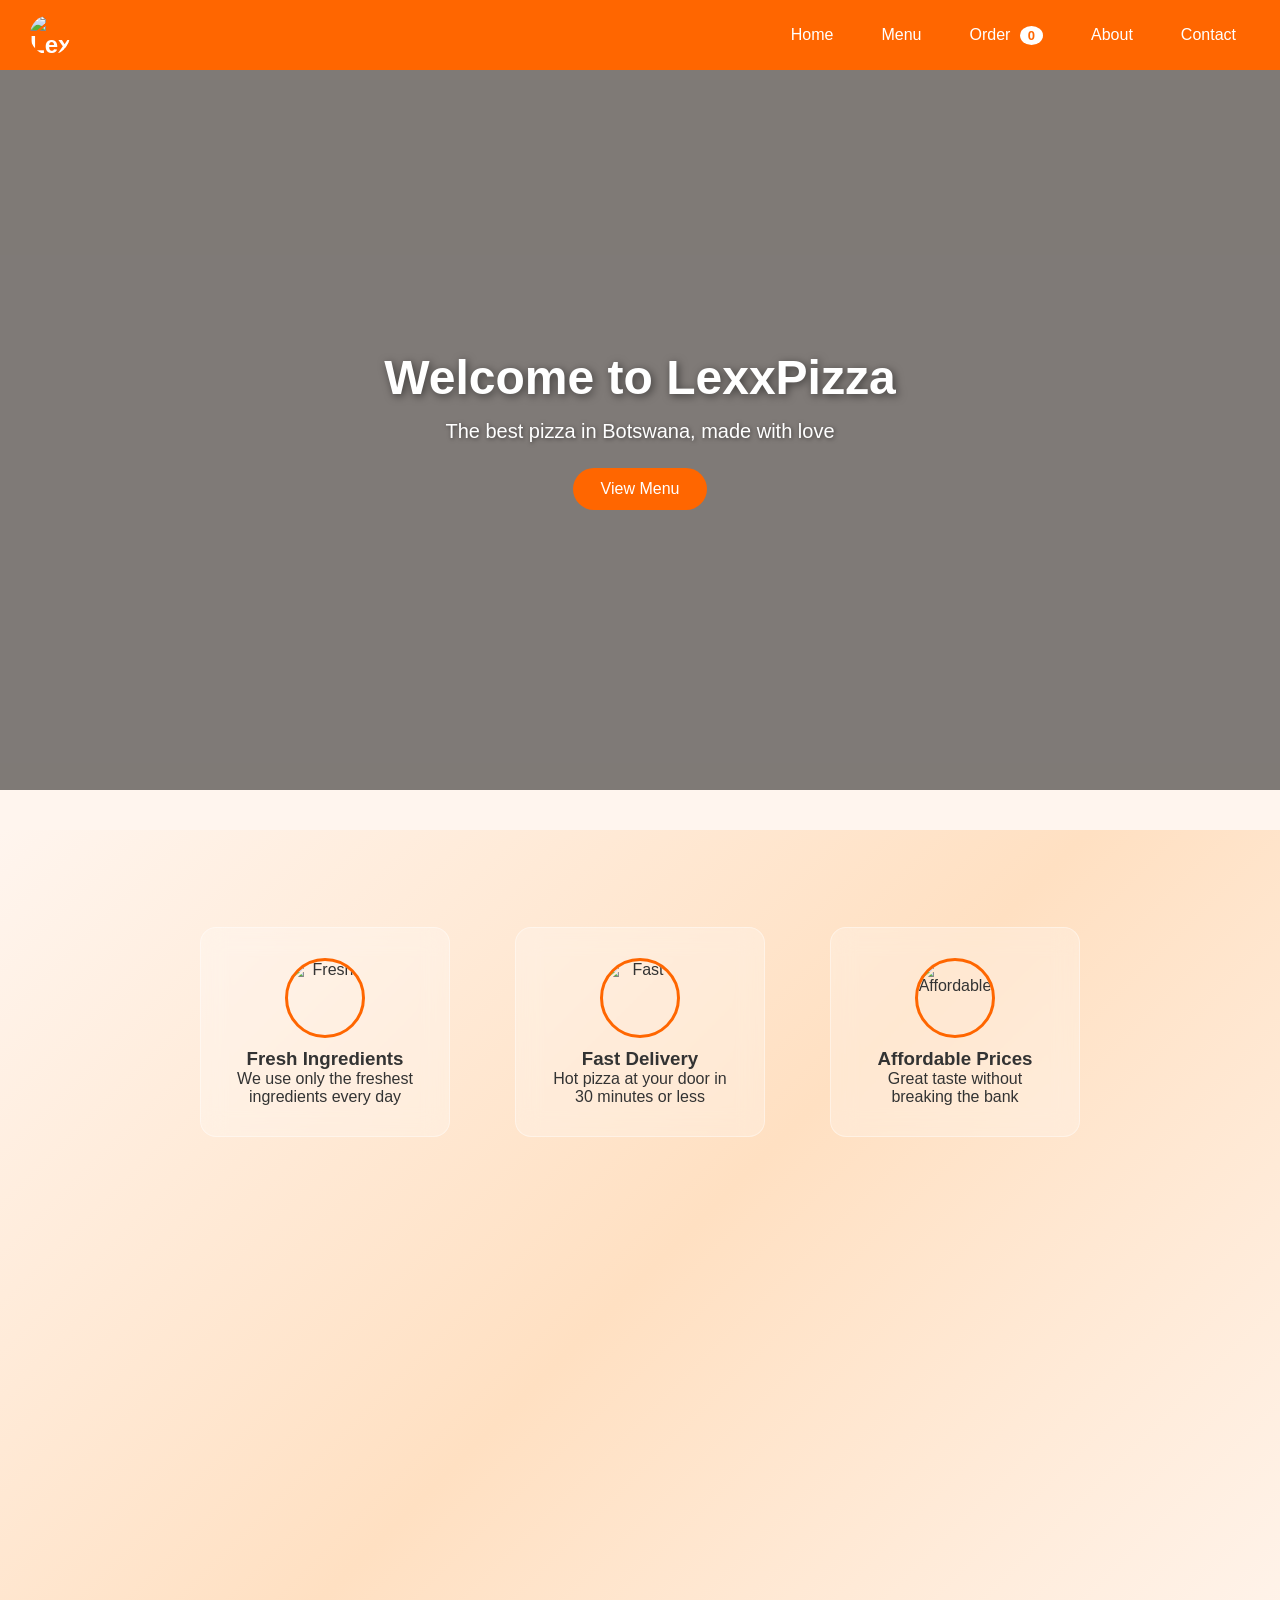
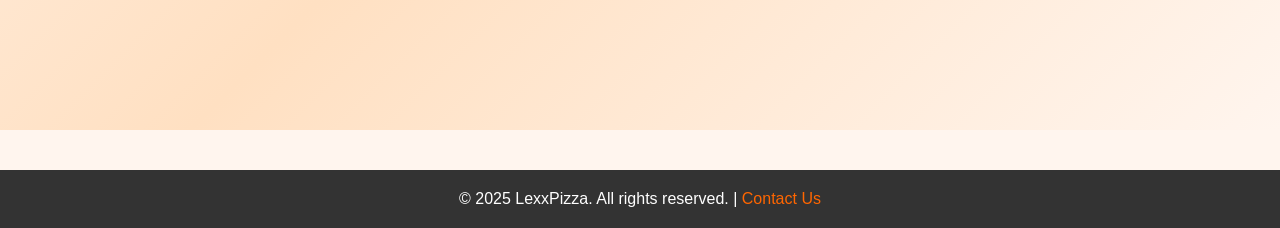
==== index.html @ c3e7ed9f "first commit - lexxpizza website" ====
<!DOCTYPE html>
<html lang="en">
<head>
    <meta charset="UTF-8">
    <meta name="viewport" content="width=device-width, initial-scale=1.0">
    <title>LexxPizza - Home</title>
    <link rel="stylesheet" href="style.css">
    <link href="https://unpkg.com/aos@2.3.1/dist/aos.css" rel="stylesheet">
</head>
<body>

    <nav>
        <a href="index.html" class="logo"><img src="c:\Users\User\Documents\WMD ASSIGNMENT2026\logo.png" alt="LexxPizza"></a>
        <ul class="nav-links">
            <li><a href="index.html">Home</a></li>
            <li><a href="menu.html">Menu</a></li>
            <li><a href="order.html">Order <span id="cart-badge" class="cart-badge">0</span></a></li>
            <li><a href="about.html">About</a></li>
            <li><a href="contact.html">Contact</a></li>
        </ul>
    </nav>

    <div class="hero" style="background-image: url('c:\Users\User\Documents\WMD ASSIGNMENT2026\logo.png');">
        <div class="hero-content" data-aos="fade-up">
            <h1>Welcome to LexxPizza</h1>
            <p>The best pizza in Botswana, made with love</p>
            <a href="menu.html" class="btn">View Menu</a>
        </div>
    </div>

    <div class="page-bg">
        <h2 class="section-title" data-aos="fade-down">Why Choose Us?</h2>

        <div class="menu-grid" data-aos="fade-up">
            <div class="blur-box" style="text-align:center; width:250px;">
                <img src="https://picsum.photos/seed/fresh-ing/100/100.jpg" class="round-icon" alt="Fresh">
                <h3>Fresh Ingredients</h3>
                <p>We use only the freshest ingredients every day</p>
            </div>
            <div class="blur-box" style="text-align:center; width:250px;">
                <img src="https://picsum.photos/seed/fast-del/100/100.jpg" class="round-icon" alt="Fast">
                <h3>Fast Delivery</h3>
                <p>Hot pizza at your door in 30 minutes or less</p>
            </div>
            <div class="blur-box" style="text-align:center; width:250px;">
                <img src="https://picsum.photos/seed/cheap-price/100/100.jpg" class="round-icon" alt="Affordable">
                <h3>Affordable Prices</h3>
                <p>Great taste without breaking the bank</p>
            </div>
        </div>
    </div>

    <footer>
        <p>&copy; 2025 LexxPizza. All rights reserved. | <a href="contact.html">Contact Us</a></p>
    </footer>

    <script src="https://unpkg.com/aos@2.3.1/dist/aos.js"></script>
    <script>
        AOS.init({ duration: 1000 });
    </script>
    <script src="script.js"></script>

</body>
</html>
---- style.css ----
* {
    margin: 0;
    padding: 0;
    box-sizing: border-box;
}

body {
    font-family: 'Segoe UI', Tahoma, Geneva, Verdana, sans-serif;
    background-color: #fff5ee;
    color: #333;
}

/* NAVBAR */
nav {
    background-color: #ff6600;
    padding: 15px 30px;
    display: flex;
    justify-content: space-between;
    align-items: center;
    position: sticky;
    top: 0;
    z-index: 100;
}

nav .logo {
    font-size: 24px;
    font-weight: bold;
    color: #fff;
    text-decoration: none;
}

nav .nav-links {
    list-style: none;
    display: flex;
    gap: 20px;
}

nav .nav-links a {
    color: #fff;
    text-decoration: none;
    font-size: 16px;
    padding: 8px 14px;
    border-radius: 20px;
    transition: background 0.3s;
}

nav .nav-links a:hover {
    background-color: #fff;
    color: #ff6600;
}

/* BLURRY BOX */
.blur-box {
    background: rgba(255, 255, 255, 0.25);
    backdrop-filter: blur(12px);
    -webkit-backdrop-filter: blur(12px);
    border: 1px solid rgba(255, 255, 255, 0.4);
    border-radius: 16px;
    padding: 30px;
    margin: 20px;
}

/* BUTTONS */
.btn {
    background-color: #ff6600;
    color: #fff;
    border: none;
    padding: 12px 28px;
    border-radius: 25px;
    font-size: 16px;
    cursor: pointer;
    text-decoration: none;
    display: inline-block;
    transition: background 0.3s, transform 0.2s;
}

.btn:hover {
    background-color: #e65c00;
    transform: scale(1.05);
}

/* HERO SECTIONS WITH IMAGE BACKGROUND */
.hero {
    height: 80vh;
    background-size: cover;
    background-position: center;
    background-repeat: no-repeat;
    display: flex;
    align-items: center;
    justify-content: center;
    text-align: center;
    color: #fff;
    position: relative;
}

.hero::before {
    content: '';
    position: absolute;
    top: 0;
    left: 0;
    right: 0;
    bottom: 0;
    background: rgba(0, 0, 0, 0.5);
}

.hero .hero-content {
    position: relative;
    z-index: 1;
}

.hero h1 {
    font-size: 48px;
    margin-bottom: 15px;
    text-shadow: 2px 2px 8px rgba(0,0,0,0.5);
}

.hero p {
    font-size: 20px;
    margin-bottom: 25px;
    text-shadow: 1px 1px 4px rgba(0,0,0,0.5);
}

/* SECTION TITLES */
.section-title {
    text-align: center;
    font-size: 32px;
    color: #ff6600;
    margin: 40px 0 20px;
}

/* ROUND ICONS */
.round-icon {
    width: 80px;
    height: 80px;
    border-radius: 50%;
    object-fit: cover;
    border: 3px solid #ff6600;
    display: block;
    margin: 0 auto 10px;
}

.round-icon-small {
    width: 60px;
    height: 60px;
    border-radius: 50%;
    object-fit: cover;
    border: 3px solid #ff6600;
}

/* MENU CARDS */
.menu-grid {
    display: flex;
    flex-wrap: wrap;
    justify-content: center;
    gap: 25px;
    padding: 20px;
    max-width: 1100px;
    margin: 0 auto;
}

.menu-card {
    background: rgba(255, 255, 255, 0.3);
    backdrop-filter: blur(10px);
    -webkit-backdrop-filter: blur(10px);
    border: 1px solid rgba(255, 165, 0, 0.3);
    border-radius: 16px;
    padding: 25px;
    width: 280px;
    text-align: center;
    transition: transform 0.3s, box-shadow 0.3s;
}

.menu-card:hover {
    transform: translateY(-8px);
    box-shadow: 0 12px 30px rgba(255, 102, 0, 0.2);
}

.menu-card h3 {
    margin: 10px 0 5px;
    font-size: 20px;
}

.menu-card p {
    color: #666;
    font-size: 14px;
    margin-bottom: 10px;
}

.menu-card .price {
    font-size: 22px;
    font-weight: bold;
    color: #ff6600;
    margin-bottom: 15px;
}

/* DRINKS GRID */
.drinks-grid {
    display: flex;
    flex-wrap: wrap;
    justify-content: center;
    gap: 20px;
    padding: 20px;
    max-width: 900px;
    margin: 0 auto;
}

.drink-card {
    background: rgba(255, 255, 255, 0.3);
    backdrop-filter: blur(10px);
    -webkit-backdrop-filter: blur(10px);
    border: 1px solid rgba(255, 165, 0, 0.3);
    border-radius: 16px;
    padding: 20px;
    width: 200px;
    text-align: center;
    transition: transform 0.3s;
}

.drink-card:hover {
    transform: translateY(-5px);
}

.drink-card h3 {
    font-size: 16px;
    margin: 8px 0 5px;
}

.drink-card .price {
    font-size: 18px;
    font-weight: bold;
    color: #ff6600;
}

/* ORDER FORM */
.order-form {
    max-width: 600px;
    margin: 0 auto;
    padding: 20px;
}

.order-form label {
    display: block;
    margin-bottom: 5px;
    font-weight: bold;
    color: #ff6600;
}

.order-form input,
.order-form select,
.order-form textarea {
    width: 100%;
    padding: 12px;
    margin-bottom: 15px;
    border: 1px solid #ddd;
    border-radius: 10px;
    font-size: 16px;
    background: rgba(255,255,255,0.5);
}

.order-form input:focus,
.order-form select:focus,
.order-form textarea:focus {
    outline: none;
    border-color: #ff6600;
}

/* CONTACT */
.contact-grid {
    display: flex;
    flex-wrap: wrap;
    gap: 30px;
    justify-content: center;
    max-width: 900px;
    margin: 0 auto;
    padding: 20px;
}

.contact-info {
    flex: 1;
    min-width: 280px;
}

.contact-form {
    flex: 1;
    min-width: 280px;
}

.contact-info p {
    margin-bottom: 15px;
    font-size: 16px;
}

.contact-info .icon-row {
    display: flex;
    align-items: center;
    gap: 10px;
    margin-bottom: 12px;
}

/* ABOUT */
.about-section {
    max-width: 800px;
    margin: 0 auto;
    padding: 20px;
    text-align: center;
}

.about-section p {
    font-size: 18px;
    line-height: 1.8;
    color: #555;
    margin-bottom: 20px;
}

.team-grid {
    display: flex;
    flex-wrap: wrap;
    justify-content: center;
    gap: 25px;
    margin-top: 30px;
}

.team-card {
    text-align: center;
}

.team-card p {
    font-size: 15px;
    margin-bottom: 5px;
}

/* FOOTER */
footer {
    background-color: #333;
    color: #fff;
    text-align: center;
    padding: 20px;
    margin-top: 40px;
}

footer a {
    color: #ff6600;
    text-decoration: none;
}

/* SIMPLE CART */
.cart-badge {
    background-color: #fff;
    color: #ff6600;
    border-radius: 50%;
    padding: 2px 8px;
    font-size: 13px;
    font-weight: bold;
    margin-left: 5px;
}

/* ORDER SUMMARY TABLE */
.order-table {
    width: 100%;
    border-collapse: collapse;
    margin: 20px 0;
}

.order-table th,
.order-table td {
    padding: 10px 15px;
    text-align: left;
    border-bottom: 1px solid #eee;
}

.order-table th {
    background-color: #ff6600;
    color: #fff;
    border-radius: 8px;
}

.total-row {
    font-size: 20px;
    font-weight: bold;
    color: #ff6600;
    text-align: right;
    margin: 10px 0;
}

/* BACKGROUND PATTERN FOR NON-HERO PAGES */
.page-bg {
    min-height: 100vh;
    background: linear-gradient(135deg, #fff5ee 0%, #ffe0c2 50%, #fff5ee 100%);
}

/* RESPONSIVE */
@media (max-width: 768px) {
    nav {
        flex-direction: column;
        gap: 10px;
    }

    nav .nav-links {
        gap: 10px;
    }

    .hero h1 {
        font-size: 32px;
    }

    .menu-card {
        width: 100%;
        max-width: 300px;
    }
}
nav .logo {
    display: flex;
    align-items: center;
    gap: 10px;
    text-decoration: none;
    color: #fff;
    font-size: 24px;
    font-weight: bold;
}

nav .logo img {
    height: 40px;
    width: 40px;
    border-radius: 50%;
}
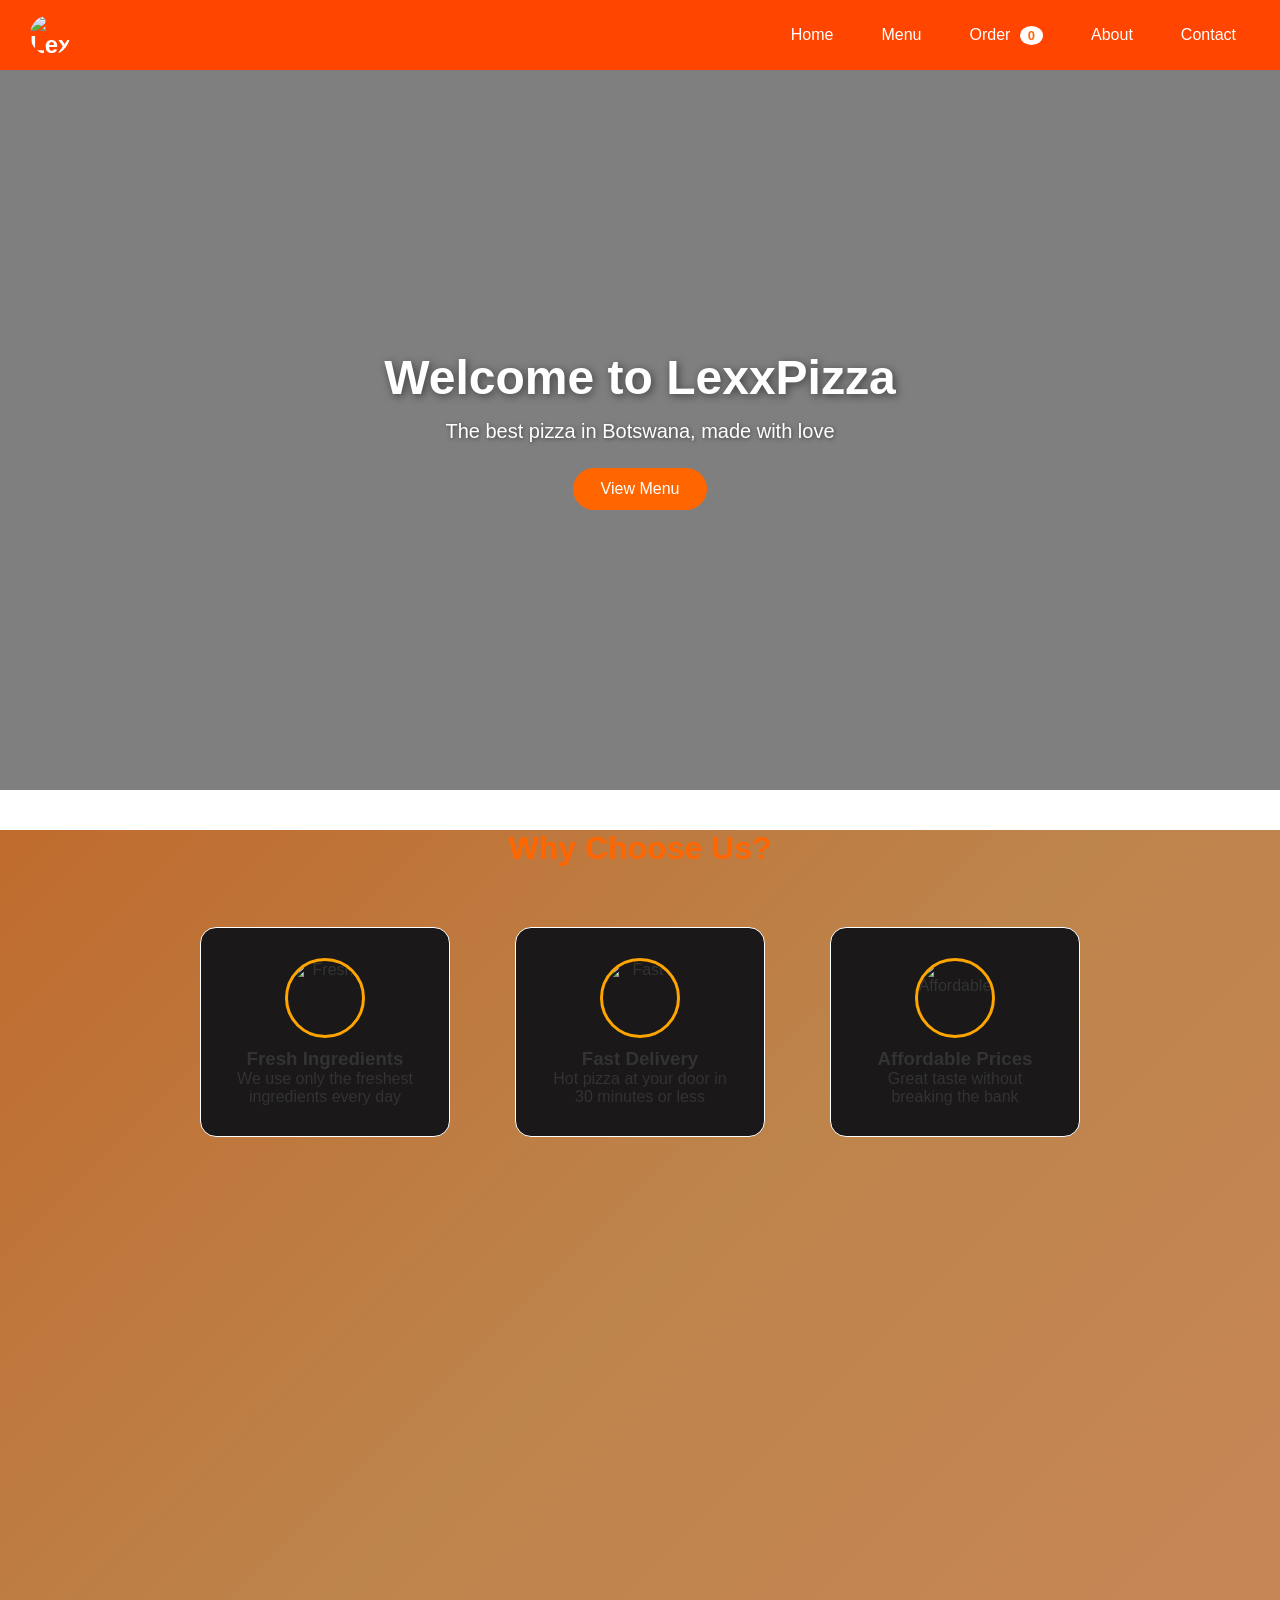
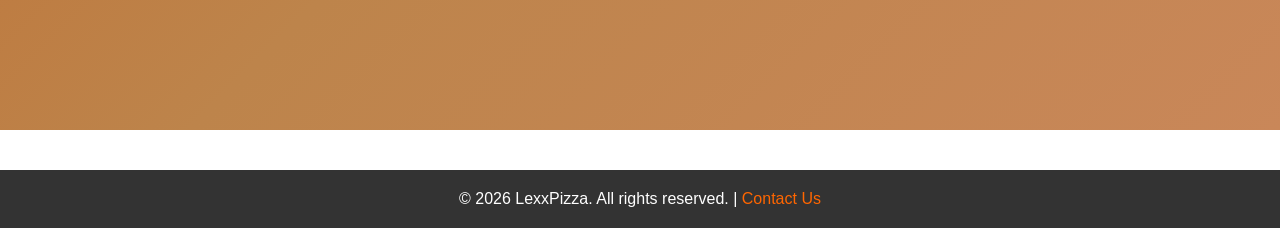
==== commit b3019fcf: "updated my website" ====
--- a/index.html
+++ b/index.html
@@ -5,12 +5,11 @@
     <meta name="viewport" content="width=device-width, initial-scale=1.0">
     <title>LexxPizza - Home</title>
     <link rel="stylesheet" href="style.css">
-    <link href="https://unpkg.com/aos@2.3.1/dist/aos.css" rel="stylesheet">
 </head>
 <body>
 
     <nav>
-        <a href="index.html" class="logo"><img src="c:\Users\User\Documents\WMD ASSIGNMENT2026\logo.png" alt="LexxPizza"></a>
+        <a href="index.html" class="logo"><img src="c:\Users\User\Documents\lexx-pizza-website\logo.png" alt="LexxPizza"></a>
         <ul class="nav-links">
             <li><a href="index.html">Home</a></li>
             <li><a href="menu.html">Menu</a></li>
@@ -20,7 +19,7 @@
         </ul>
     </nav>
 
-    <div class="hero" style="background-image: url('c:\Users\User\Documents\WMD ASSIGNMENT2026\logo.png');">
+    <div class="hero" style="background-image: url('https://images.unsplash.com/photo-1613564834361-9436948817d1?w=500&auto=format&fit=crop&q=60&ixlib=rb-4.1.0&ixid=M3wxMjA3fDB8MHxzZWFyY2h8N3x8cGl6emF8ZW58MHx8MHx8fDA%3D');">
         <div class="hero-content" data-aos="fade-up">
             <h1>Welcome to LexxPizza</h1>
             <p>The best pizza in Botswana, made with love</p>
@@ -33,17 +32,17 @@
 
         <div class="menu-grid" data-aos="fade-up">
             <div class="blur-box" style="text-align:center; width:250px;">
-                <img src="https://picsum.photos/seed/fresh-ing/100/100.jpg" class="round-icon" alt="Fresh">
+                <img src="c:\Users\User\Documents\lexx-pizza-website\igredients.jpg" class="round-icon" alt="Fresh">
                 <h3>Fresh Ingredients</h3>
                 <p>We use only the freshest ingredients every day</p>
             </div>
             <div class="blur-box" style="text-align:center; width:250px;">
-                <img src="https://picsum.photos/seed/fast-del/100/100.jpg" class="round-icon" alt="Fast">
+                <img src="c:\Users\User\Documents\lexx-pizza-website\delivery.jpg" class="round-icon" alt="Fast">
                 <h3>Fast Delivery</h3>
                 <p>Hot pizza at your door in 30 minutes or less</p>
             </div>
             <div class="blur-box" style="text-align:center; width:250px;">
-                <img src="https://picsum.photos/seed/cheap-price/100/100.jpg" class="round-icon" alt="Affordable">
+                <img src="c:\Users\User\Documents\lexx-pizza-website\affordable.jpg" class="round-icon" alt="Affordable">
                 <h3>Affordable Prices</h3>
                 <p>Great taste without breaking the bank</p>
             </div>
@@ -51,7 +50,7 @@
     </div>
 
     <footer>
-        <p>&copy; 2025 LexxPizza. All rights reserved. | <a href="contact.html">Contact Us</a></p>
+        <p>&copy; 2026 LexxPizza. All rights reserved. | <a href="contact.html">Contact Us</a></p>
     </footer>
 
     <script src="https://unpkg.com/aos@2.3.1/dist/aos.js"></script>
--- a/style.css
+++ b/style.css
@@ -6,13 +6,13 @@
 
 body {
     font-family: 'Segoe UI', Tahoma, Geneva, Verdana, sans-serif;
-    background-color: #fff5ee;
+    background-color: white;
     color: #333;
 }
 
 /* NAVBAR */
 nav {
-    background-color: #ff6600;
+    background-color: orangered;
     padding: 15px 30px;
     display: flex;
     justify-content: space-between;
@@ -45,16 +45,16 @@
 }
 
 nav .nav-links a:hover {
-    background-color: #fff;
+    background-color: white;
     color: #ff6600;
 }
 
 /* BLURRY BOX */
 .blur-box {
-    background: rgba(255, 255, 255, 0.25);
+    background: rgba(26, 24, 24 );
     backdrop-filter: blur(12px);
     -webkit-backdrop-filter: blur(12px);
-    border: 1px solid rgba(255, 255, 255, 0.4);
+    border: 1px solid rgba(255, 255, 255 );
     border-radius: 16px;
     padding: 30px;
     margin: 20px;
@@ -78,6 +78,11 @@
     background-color: #e65c00;
     transform: scale(1.05);
 }
+.glass {
+            background: rgba(255, 255, 255, 0.05);
+            backdrop-filter: blur(16px);
+            border: 1px solid rgba(255, 255, 255, 0.1);
+        }
 
 /* HERO SECTIONS WITH IMAGE BACKGROUND */
 .hero {
@@ -134,7 +139,7 @@
     height: 80px;
     border-radius: 50%;
     object-fit: cover;
-    border: 3px solid #ff6600;
+    border: 3px solid orange;
     display: block;
     margin: 0 auto 10px;
 }
@@ -254,7 +259,7 @@
     border: 1px solid #ddd;
     border-radius: 10px;
     font-size: 16px;
-    background: rgba(255,255,255,0.5);
+    background: rgba(211, 55, 55, 0.5);
 }
 
 .order-form input:focus,
@@ -385,7 +390,7 @@
 /* BACKGROUND PATTERN FOR NON-HERO PAGES */
 .page-bg {
     min-height: 100vh;
-    background: linear-gradient(135deg, #fff5ee 0%, #ffe0c2 50%, #fff5ee 100%);
+    background: linear-gradient(135deg, #c06b2e 0%, #bd844b 50%, #c98759 100%);
 }
 
 /* RESPONSIVE */
